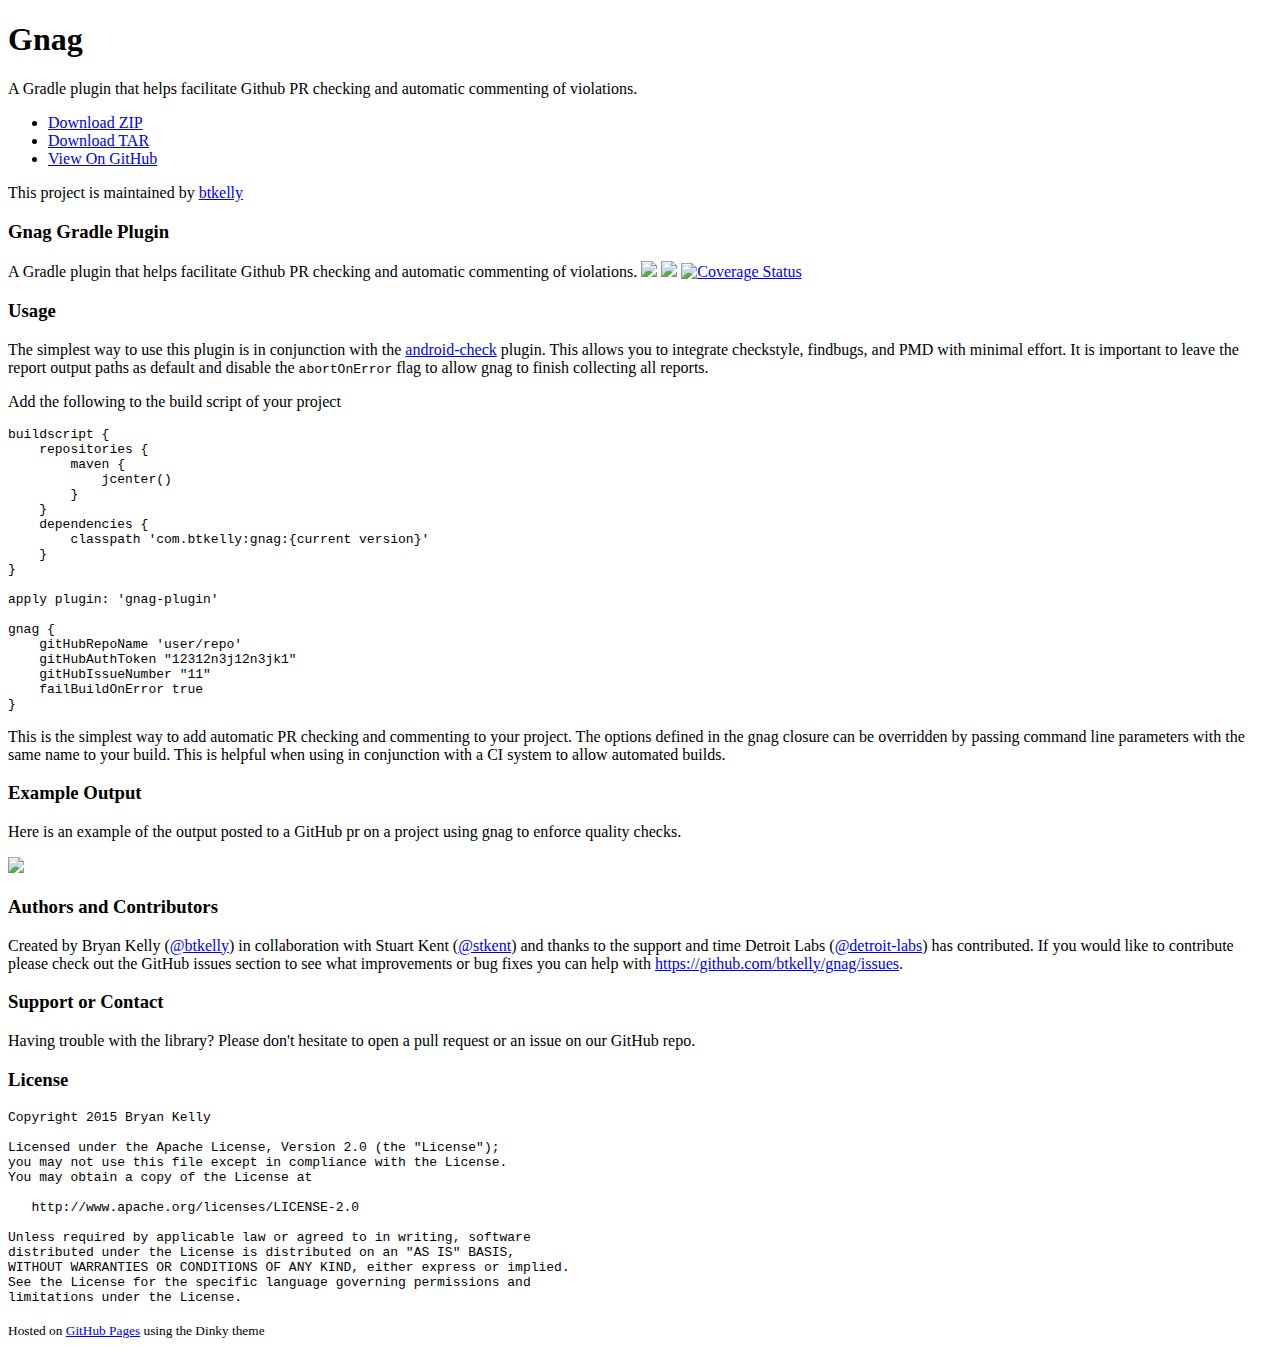
==== index.html @ 3e080f44 "Create gh-pages branch via GitHub" ====
<!doctype html>
<html>
  <head>
    <meta charset="utf-8">
    <meta http-equiv="X-UA-Compatible" content="chrome=1">
    <title>Gnag by btkelly</title>

    <link rel="stylesheet" href="stylesheets/styles.css">
    <link rel="stylesheet" href="stylesheets/github-light.css">
    <script src="javascripts/scale.fix.js"></script>
    <meta name="viewport" content="width=device-width, initial-scale=1, user-scalable=no">
    <!--[if lt IE 9]>
    <script src="//html5shiv.googlecode.com/svn/trunk/html5.js"></script>
    <![endif]-->
  </head>
  <body>
    <div class="wrapper">
      <header>
        <h1 class="header">Gnag</h1>
        <p class="header">A Gradle plugin that helps facilitate Github PR checking and automatic commenting of violations.</p>

        <ul>
          <li class="download"><a class="buttons" href="https://github.com/btkelly/gnag/zipball/master">Download ZIP</a></li>
          <li class="download"><a class="buttons" href="https://github.com/btkelly/gnag/tarball/master">Download TAR</a></li>
          <li><a class="buttons github" href="https://github.com/btkelly/gnag">View On GitHub</a></li>
        </ul>

        <p class="header">This project is maintained by <a class="header name" href="https://github.com/btkelly">btkelly</a></p>


      </header>
      <section>
        <h3>
<a id="gnag-gradle-plugin" class="anchor" href="#gnag-gradle-plugin" aria-hidden="true"><span aria-hidden="true" class="octicon octicon-link"></span></a>Gnag Gradle Plugin</h3>

<p>A Gradle plugin that helps facilitate Github PR checking and automatic commenting of violations.
<a href="https://travis-ci.org/btkelly/gnag"><img src="https://travis-ci.org/btkelly/gnag.svg"></a> <a href="https://bintray.com/btkelly/maven/gnag-gradle-plugin/_latestVersion"><img src="https://api.bintray.com/packages/btkelly/maven/gnag-gradle-plugin/images/download.svg"></a> <a href="https://coveralls.io/github/btkelly/gnag?branch=master"><img src="https://coveralls.io/repos/btkelly/gnag/badge.svg?branch=master&amp;service=github" alt="Coverage Status"></a></p>

<h3>
<a id="usage" class="anchor" href="#usage" aria-hidden="true"><span aria-hidden="true" class="octicon octicon-link"></span></a>Usage</h3>

<p>The simplest way to use this plugin is in conjunction with the <a href="https://github.com/noveogroup/android-check">android-check</a> plugin. This allows you to integrate checkstyle, findbugs, and PMD with minimal effort. It is important to leave the report output paths as default and disable the <code>abortOnError</code> flag to allow gnag to finish collecting all reports.</p>

<p>Add the following to the build script of your project</p>

<pre><code>buildscript {
    repositories {
        maven {
            jcenter()
        }
    }
    dependencies {
        classpath 'com.btkelly:gnag:{current version}'
    }
}

apply plugin: 'gnag-plugin'

gnag {
    gitHubRepoName 'user/repo'
    gitHubAuthToken "12312n3j12n3jk1"
    gitHubIssueNumber "11"
    failBuildOnError true
}
</code></pre>

<p>This is the simplest way to add automatic PR checking and commenting to your project. The options defined in the gnag closure can be overridden by passing command line parameters with the same name to your build. This is helpful when using in conjunction with a CI system to allow automated builds.</p>

<h3>
<a id="example-output" class="anchor" href="#example-output" aria-hidden="true"><span aria-hidden="true" class="octicon octicon-link"></span></a>Example Output</h3>

<p>Here is an example of the output posted to a GitHub pr on a project using gnag to enforce quality checks.</p>

<p><img src="https://cloud.githubusercontent.com/assets/826036/11042826/641378e2-86e7-11e5-90ff-555a7cafd78c.png"></p>

<h3>
<a id="authors-and-contributors" class="anchor" href="#authors-and-contributors" aria-hidden="true"><span aria-hidden="true" class="octicon octicon-link"></span></a>Authors and Contributors</h3>

<p>Created by Bryan Kelly (<a href="https://github.com/btkelly" class="user-mention">@btkelly</a>) in collaboration with Stuart Kent (<a href="https://github.com/stkent" class="user-mention">@stkent</a>) and thanks to the support and time Detroit Labs (<a href="https://github.com/detroit-labs" class="user-mention">@detroit-labs</a>) has contributed. If you would like to contribute please check out the GitHub issues section to see what improvements or bug fixes you can help with <a href="https://github.com/btkelly/gnag/issues">https://github.com/btkelly/gnag/issues</a>.</p>

<h3>
<a id="support-or-contact" class="anchor" href="#support-or-contact" aria-hidden="true"><span aria-hidden="true" class="octicon octicon-link"></span></a>Support or Contact</h3>

<p>Having trouble with the library? Please don't hesitate to open a pull request or an issue on our GitHub repo.</p>

<h3>
<a id="license" class="anchor" href="#license" aria-hidden="true"><span aria-hidden="true" class="octicon octicon-link"></span></a>License</h3>

<pre><code>Copyright 2015 Bryan Kelly

Licensed under the Apache License, Version 2.0 (the "License");
you may not use this file except in compliance with the License.
You may obtain a copy of the License at

   http://www.apache.org/licenses/LICENSE-2.0

Unless required by applicable law or agreed to in writing, software
distributed under the License is distributed on an "AS IS" BASIS,
WITHOUT WARRANTIES OR CONDITIONS OF ANY KIND, either express or implied.
See the License for the specific language governing permissions and
limitations under the License.
</code></pre>
      </section>
      <footer>
        <p><small>Hosted on <a href="https://pages.github.com">GitHub Pages</a> using the Dinky theme</small></p>
      </footer>
    </div>
    <!--[if !IE]><script>fixScale(document);</script><![endif]-->
		          <script type="text/javascript">
            var gaJsHost = (("https:" == document.location.protocol) ? "https://ssl." : "http://www.");
            document.write(unescape("%3Cscript src='" + gaJsHost + "google-analytics.com/ga.js' type='text/javascript'%3E%3C/script%3E"));
          </script>
          <script type="text/javascript">
            try {
              var pageTracker = _gat._getTracker("UA-73153943-1");
            pageTracker._trackPageview();
            } catch(err) {}
          </script>

  </body>
</html>
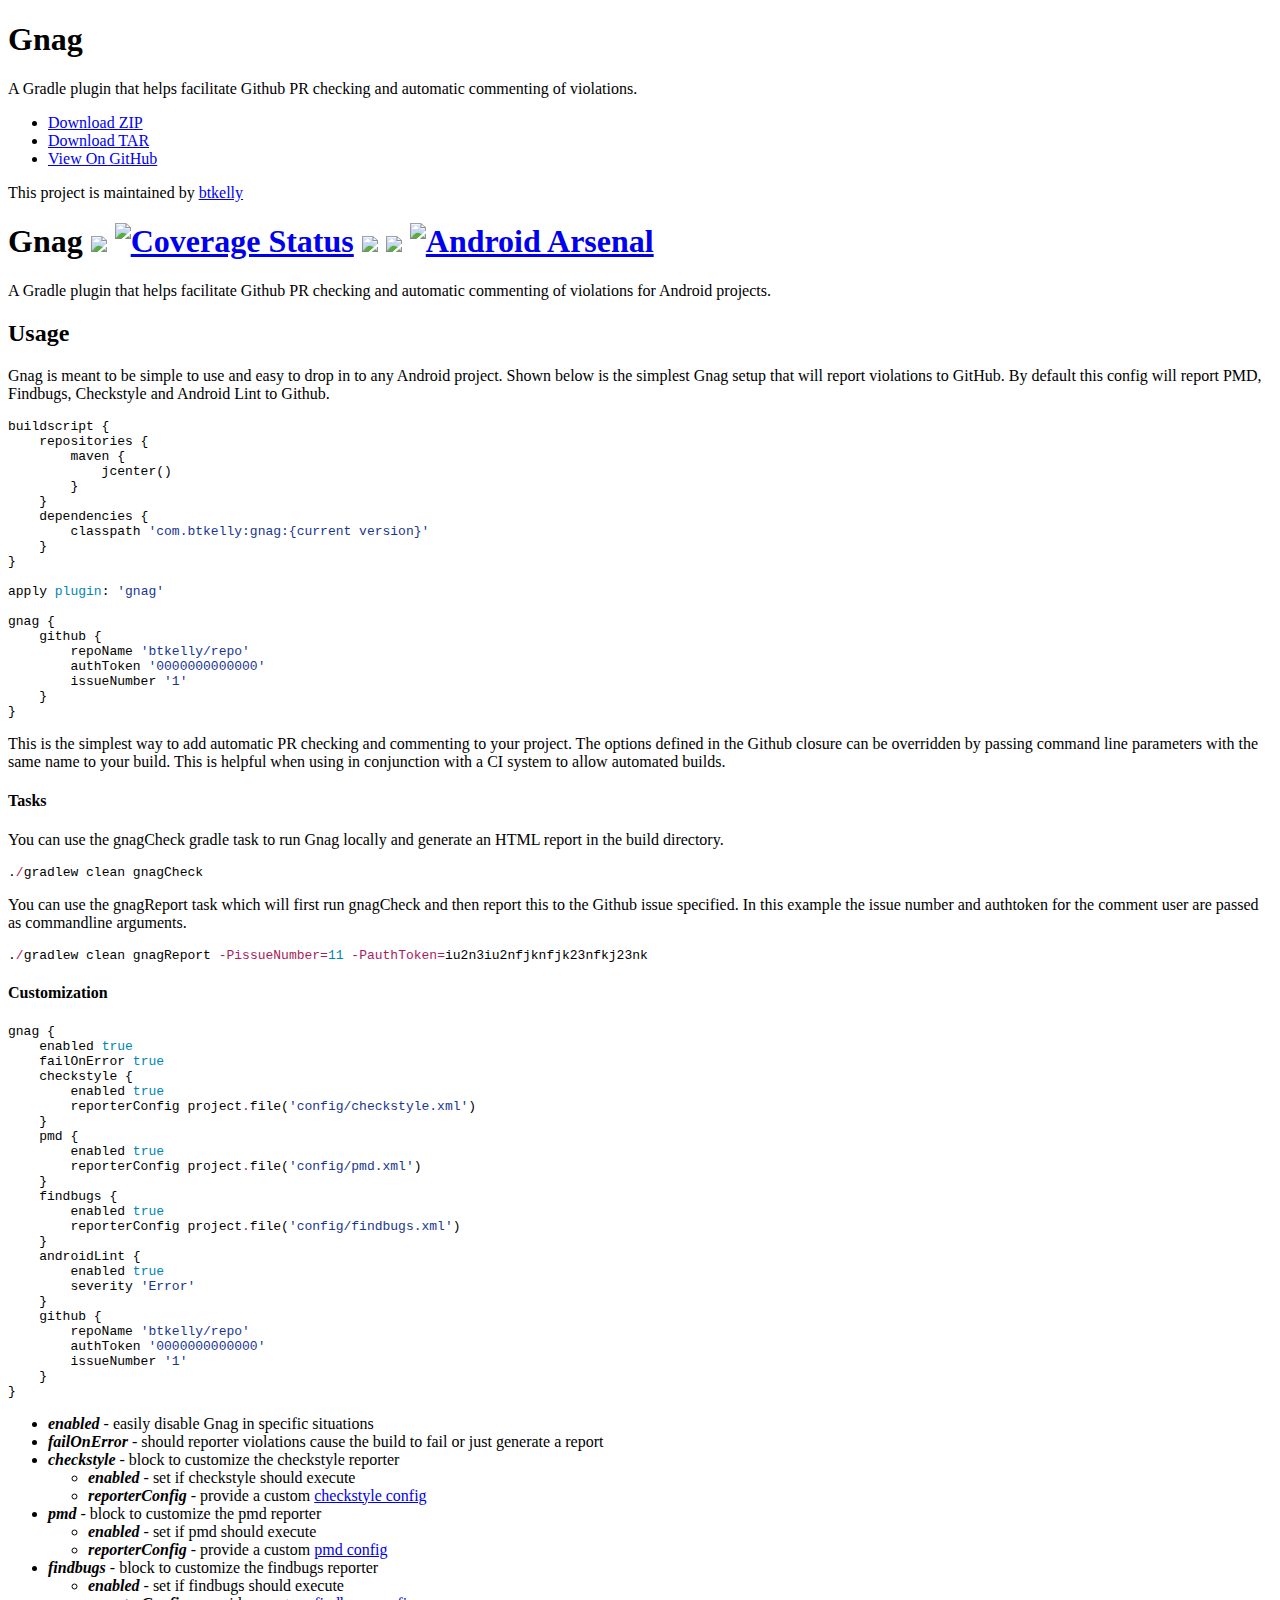
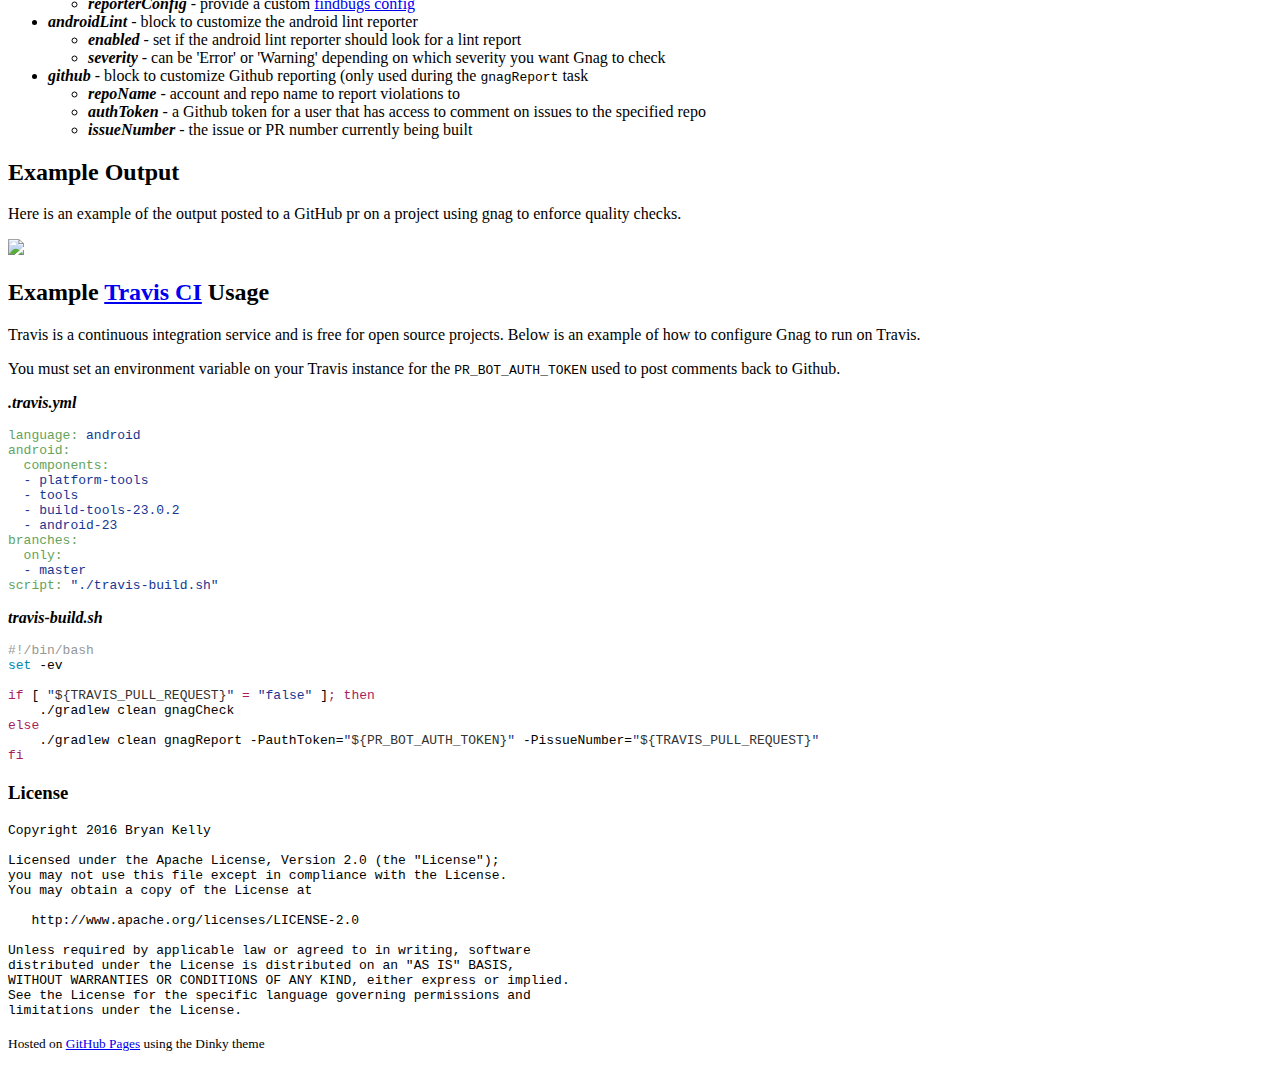
==== commit b668add8: "Create gh-pages branch via GitHub" ====
--- a/index.html
+++ b/index.html
@@ -30,63 +30,189 @@
 
       </header>
       <section>
-        <h3>
-<a id="gnag-gradle-plugin" class="anchor" href="#gnag-gradle-plugin" aria-hidden="true"><span aria-hidden="true" class="octicon octicon-link"></span></a>Gnag Gradle Plugin</h3>
-
-<p>A Gradle plugin that helps facilitate Github PR checking and automatic commenting of violations.
-<a href="https://travis-ci.org/btkelly/gnag"><img src="https://travis-ci.org/btkelly/gnag.svg"></a> <a href="https://bintray.com/btkelly/maven/gnag-gradle-plugin/_latestVersion"><img src="https://api.bintray.com/packages/btkelly/maven/gnag-gradle-plugin/images/download.svg"></a> <a href="https://coveralls.io/github/btkelly/gnag?branch=master"><img src="https://coveralls.io/repos/btkelly/gnag/badge.svg?branch=master&amp;service=github" alt="Coverage Status"></a></p>
-
-<h3>
-<a id="usage" class="anchor" href="#usage" aria-hidden="true"><span aria-hidden="true" class="octicon octicon-link"></span></a>Usage</h3>
-
-<p>The simplest way to use this plugin is in conjunction with the <a href="https://github.com/noveogroup/android-check">android-check</a> plugin. This allows you to integrate checkstyle, findbugs, and PMD with minimal effort. It is important to leave the report output paths as default and disable the <code>abortOnError</code> flag to allow gnag to finish collecting all reports.</p>
-
-<p>Add the following to the build script of your project</p>
-
-<pre><code>buildscript {
+        <h1>
+<a id="gnag-----" class="anchor" href="#gnag-----" aria-hidden="true"><span aria-hidden="true" class="octicon octicon-link"></span></a>Gnag <a href="https://travis-ci.org/btkelly/gnag"><img src="https://travis-ci.org/btkelly/gnag.svg"></a> <a href="https://coveralls.io/github/btkelly/gnag?branch=master"><img src="https://coveralls.io/repos/btkelly/gnag/badge.svg?branch=master&amp;service=github" alt="Coverage Status"></a> <a href="http://www.detroitlabs.com/"><img src="https://img.shields.io/badge/Sponsor-Detroit%20Labs-000000.svg"></a> <a href="https://bintray.com/btkelly/maven/gnag-gradle-plugin/_latestVersion"><img src="https://api.bintray.com/packages/btkelly/maven/gnag-gradle-plugin/images/download.svg"></a> <a href="https://android-arsenal.com/details/1/3128"><img src="https://img.shields.io/badge/Android%20Arsenal-gnag-green.svg?style=true" alt="Android Arsenal"></a>
+</h1>
+
+<p>A Gradle plugin that helps facilitate Github PR checking and automatic commenting of violations for Android projects.</p>
+
+<h2>
+<a id="usage" class="anchor" href="#usage" aria-hidden="true"><span aria-hidden="true" class="octicon octicon-link"></span></a>Usage</h2>
+
+<p>Gnag is meant to be simple to use and easy to drop in to any Android project. Shown below is the simplest 
+Gnag setup that will report violations to GitHub. By default this config will report PMD, Findbugs, Checkstyle and 
+Android Lint to Github.</p>
+
+<div class="highlight highlight-source-groovy"><pre>buildscript {
     repositories {
         maven {
             jcenter()
         }
     }
     dependencies {
-        classpath 'com.btkelly:gnag:{current version}'
+        classpath <span class="pl-s"><span class="pl-pds">'</span>com.btkelly:gnag:{current version}<span class="pl-pds">'</span></span>
     }
 }
 
-apply plugin: 'gnag-plugin'
+apply <span class="pl-c1">plugin</span>: <span class="pl-s"><span class="pl-pds">'</span>gnag<span class="pl-pds">'</span></span>
 
 gnag {
-    gitHubRepoName 'user/repo'
-    gitHubAuthToken "12312n3j12n3jk1"
-    gitHubIssueNumber "11"
-    failBuildOnError true
-}
-</code></pre>
-
-<p>This is the simplest way to add automatic PR checking and commenting to your project. The options defined in the gnag closure can be overridden by passing command line parameters with the same name to your build. This is helpful when using in conjunction with a CI system to allow automated builds.</p>
-
-<h3>
-<a id="example-output" class="anchor" href="#example-output" aria-hidden="true"><span aria-hidden="true" class="octicon octicon-link"></span></a>Example Output</h3>
+    github {
+        repoName <span class="pl-s"><span class="pl-pds">'</span>btkelly/repo<span class="pl-pds">'</span></span>
+        authToken <span class="pl-s"><span class="pl-pds">'</span>0000000000000<span class="pl-pds">'</span></span>
+        issueNumber <span class="pl-s"><span class="pl-pds">'</span>1<span class="pl-pds">'</span></span>
+    }
+}</pre></div>
+
+<p>This is the simplest way to add automatic PR checking and commenting to your project. The options defined in the Github closure can be overridden by passing command line parameters with the same name to your build. This is helpful when using in conjunction with a CI system to allow automated builds.</p>
+
+<h4>
+<a id="tasks" class="anchor" href="#tasks" aria-hidden="true"><span aria-hidden="true" class="octicon octicon-link"></span></a>Tasks</h4>
+
+<p>You can use the gnagCheck gradle task to run Gnag locally and generate an HTML report in the build directory. </p>
+
+<div class="highlight highlight-source-groovy"><pre>.<span class="pl-k">/</span>gradlew clean gnagCheck</pre></div>
+
+<p>You can use the gnagReport task which will first run gnagCheck and then report this to the Github issue specified. 
+In this example the issue number and authtoken for the comment user are passed as commandline arguments.</p>
+
+<div class="highlight highlight-source-groovy"><pre>.<span class="pl-k">/</span>gradlew clean gnagReport <span class="pl-k">-</span><span class="pl-k">PissueNumber</span><span class="pl-k">=</span><span class="pl-c1">11</span> <span class="pl-k">-</span><span class="pl-k">PauthToken</span><span class="pl-k">=</span>iu2n3iu2nfjknfjk23nfkj23nk</pre></div>
+
+<h4>
+<a id="customization" class="anchor" href="#customization" aria-hidden="true"><span aria-hidden="true" class="octicon octicon-link"></span></a>Customization</h4>
+
+<div class="highlight highlight-source-groovy"><pre>gnag {
+    enabled <span class="pl-c1">true</span>
+    failOnError <span class="pl-c1">true</span>
+    checkstyle {
+        enabled <span class="pl-c1">true</span>
+        reporterConfig project<span class="pl-k">.</span>file(<span class="pl-s"><span class="pl-pds">'</span>config/checkstyle.xml<span class="pl-pds">'</span></span>)
+    }
+    pmd {
+        enabled <span class="pl-c1">true</span>
+        reporterConfig project<span class="pl-k">.</span>file(<span class="pl-s"><span class="pl-pds">'</span>config/pmd.xml<span class="pl-pds">'</span></span>)
+    }
+    findbugs {
+        enabled <span class="pl-c1">true</span>
+        reporterConfig project<span class="pl-k">.</span>file(<span class="pl-s"><span class="pl-pds">'</span>config/findbugs.xml<span class="pl-pds">'</span></span>)
+    }
+    androidLint {
+        enabled <span class="pl-c1">true</span>
+        severity <span class="pl-s"><span class="pl-pds">'</span>Error<span class="pl-pds">'</span></span>
+    }
+    github {
+        repoName <span class="pl-s"><span class="pl-pds">'</span>btkelly/repo<span class="pl-pds">'</span></span>
+        authToken <span class="pl-s"><span class="pl-pds">'</span>0000000000000<span class="pl-pds">'</span></span>
+        issueNumber <span class="pl-s"><span class="pl-pds">'</span>1<span class="pl-pds">'</span></span>
+    }
+}</pre></div>
+
+<ul>
+<li>
+<strong><em>enabled</em></strong> - easily disable Gnag in specific situations</li>
+<li>
+<strong><em>failOnError</em></strong> - should reporter violations cause the build to fail or just generate a report</li>
+<li>
+<strong><em>checkstyle</em></strong> - block to customize the checkstyle reporter
+
+<ul>
+<li>
+<strong><em>enabled</em></strong> - set if checkstyle should execute</li>
+<li>
+<strong><em>reporterConfig</em></strong> - provide a custom <a href="http://checkstyle.sourceforge.net/config.html">checkstyle config</a>
+</li>
+</ul>
+</li>
+<li>
+<strong><em>pmd</em></strong> - block to customize the pmd reporter
+
+<ul>
+<li>
+<strong><em>enabled</em></strong> - set if pmd should execute</li>
+<li>
+<strong><em>reporterConfig</em></strong> - provide a custom <a href="http://pmd.sourceforge.net/pmd-5.1.1/howtomakearuleset.html">pmd config</a>
+</li>
+</ul>
+</li>
+<li>
+<strong><em>findbugs</em></strong> - block to customize the findbugs reporter
+
+<ul>
+<li>
+<strong><em>enabled</em></strong> - set if findbugs should execute</li>
+<li>
+<strong><em>reporterConfig</em></strong> - provide a custom <a href="http://findbugs.sourceforge.net/manual/filter.html">findbugs config</a>
+</li>
+</ul>
+</li>
+<li>
+<strong><em>androidLint</em></strong> - block to customize the android lint reporter
+
+<ul>
+<li>
+<strong><em>enabled</em></strong> - set if the android lint reporter should look for a lint report</li>
+<li>
+<strong><em>severity</em></strong> - can be 'Error' or 'Warning' depending on which severity you want Gnag to check</li>
+</ul>
+</li>
+<li>
+<strong><em>github</em></strong> - block to customize Github reporting (only used during the <code>gnagReport</code> task
+
+<ul>
+<li>
+<strong><em>repoName</em></strong> - account and repo name to report violations to</li>
+<li>
+<strong><em>authToken</em></strong> - a Github token for a user that has access to comment on issues to the specified repo</li>
+<li>
+<strong><em>issueNumber</em></strong> - the issue or PR number currently being built</li>
+</ul>
+</li>
+</ul>
+
+<h2>
+<a id="example-output" class="anchor" href="#example-output" aria-hidden="true"><span aria-hidden="true" class="octicon octicon-link"></span></a>Example Output</h2>
 
 <p>Here is an example of the output posted to a GitHub pr on a project using gnag to enforce quality checks.</p>
 
 <p><img src="https://cloud.githubusercontent.com/assets/826036/11042826/641378e2-86e7-11e5-90ff-555a7cafd78c.png"></p>
 
-<h3>
-<a id="authors-and-contributors" class="anchor" href="#authors-and-contributors" aria-hidden="true"><span aria-hidden="true" class="octicon octicon-link"></span></a>Authors and Contributors</h3>
-
-<p>Created by Bryan Kelly (<a href="https://github.com/btkelly" class="user-mention">@btkelly</a>) in collaboration with Stuart Kent (<a href="https://github.com/stkent" class="user-mention">@stkent</a>) and thanks to the support and time Detroit Labs (<a href="https://github.com/detroit-labs" class="user-mention">@detroit-labs</a>) has contributed. If you would like to contribute please check out the GitHub issues section to see what improvements or bug fixes you can help with <a href="https://github.com/btkelly/gnag/issues">https://github.com/btkelly/gnag/issues</a>.</p>
-
-<h3>
-<a id="support-or-contact" class="anchor" href="#support-or-contact" aria-hidden="true"><span aria-hidden="true" class="octicon octicon-link"></span></a>Support or Contact</h3>
-
-<p>Having trouble with the library? Please don't hesitate to open a pull request or an issue on our GitHub repo.</p>
+<h2>
+<a id="example-travis-ci-usage" class="anchor" href="#example-travis-ci-usage" aria-hidden="true"><span aria-hidden="true" class="octicon octicon-link"></span></a>Example <a href="http://travis-ci.org">Travis CI</a> Usage</h2>
+
+<p>Travis is a continuous integration service and is free for open source projects. Below is an example of
+ how to configure Gnag to run on Travis.</p>
+
+<p>You must set an environment variable on your Travis instance for the <code>PR_BOT_AUTH_TOKEN</code> used to post comments back to Github.</p>
+
+<p><strong><em>.travis.yml</em></strong></p>
+
+<div class="highlight highlight-source-yaml"><pre><span class="pl-s"><span class="pl-ent">language:</span> <span class="pl-s">android</span></span>
+<span class="pl-s"><span class="pl-ent">android:</span></span>
+  <span class="pl-s"><span class="pl-ent">components:</span></span>
+  <span class="pl-s">- <span class="pl-s">platform-tools</span></span>
+  <span class="pl-s">- <span class="pl-s">tools</span></span>
+  <span class="pl-s">- <span class="pl-s">build-tools-23.0.2</span></span>
+  <span class="pl-s">- <span class="pl-s">android-23</span></span>
+<span class="pl-s"><span class="pl-ent">branches:</span></span>
+  <span class="pl-s"><span class="pl-ent">only:</span></span>
+  <span class="pl-s">- <span class="pl-s">master</span></span>
+<span class="pl-s"><span class="pl-ent">script:</span> <span class="pl-s"><span class="pl-pds">"</span>./travis-build.sh<span class="pl-pds">"</span></span></span></pre></div>
+
+<p><strong><em>travis-build.sh</em></strong></p>
+
+<div class="highlight highlight-source-shell"><pre><span class="pl-c">#!/bin/bash</span>
+<span class="pl-c1">set</span> -ev
+
+<span class="pl-k">if</span> [ <span class="pl-s"><span class="pl-pds">"</span><span class="pl-smi">${TRAVIS_PULL_REQUEST}</span><span class="pl-pds">"</span></span> <span class="pl-k">=</span> <span class="pl-s"><span class="pl-pds">"</span>false<span class="pl-pds">"</span></span> ]<span class="pl-k">;</span> <span class="pl-k">then</span>
+    ./gradlew clean gnagCheck
+<span class="pl-k">else</span>
+    ./gradlew clean gnagReport -PauthToken=<span class="pl-s"><span class="pl-pds">"</span><span class="pl-smi">${PR_BOT_AUTH_TOKEN}</span><span class="pl-pds">"</span></span> -PissueNumber=<span class="pl-s"><span class="pl-pds">"</span><span class="pl-smi">${TRAVIS_PULL_REQUEST}</span><span class="pl-pds">"</span></span>
+<span class="pl-k">fi</span></pre></div>
 
 <h3>
 <a id="license" class="anchor" href="#license" aria-hidden="true"><span aria-hidden="true" class="octicon octicon-link"></span></a>License</h3>
 
-<pre><code>Copyright 2015 Bryan Kelly
+<pre><code>Copyright 2016 Bryan Kelly
 
 Licensed under the Apache License, Version 2.0 (the "License");
 you may not use this file except in compliance with the License.
--- a/stylesheets/github-light.css
+++ b/stylesheets/github-light.css
@@ -0,0 +1,124 @@
+/*
+The MIT License (MIT)
+
+Copyright (c) 2015 GitHub, Inc.
+
+Permission is hereby granted, free of charge, to any person obtaining a copy
+of this software and associated documentation files (the "Software"), to deal
+in the Software without restriction, including without limitation the rights
+to use, copy, modify, merge, publish, distribute, sublicense, and/or sell
+copies of the Software, and to permit persons to whom the Software is
+furnished to do so, subject to the following conditions:
+
+The above copyright notice and this permission notice shall be included in all
+copies or substantial portions of the Software.
+
+THE SOFTWARE IS PROVIDED "AS IS", WITHOUT WARRANTY OF ANY KIND, EXPRESS OR
+IMPLIED, INCLUDING BUT NOT LIMITED TO THE WARRANTIES OF MERCHANTABILITY,
+FITNESS FOR A PARTICULAR PURPOSE AND NONINFRINGEMENT. IN NO EVENT SHALL THE
+AUTHORS OR COPYRIGHT HOLDERS BE LIABLE FOR ANY CLAIM, DAMAGES OR OTHER
+LIABILITY, WHETHER IN AN ACTION OF CONTRACT, TORT OR OTHERWISE, ARISING FROM,
+OUT OF OR IN CONNECTION WITH THE SOFTWARE OR THE USE OR OTHER DEALINGS IN THE
+SOFTWARE.
+
+*/
+
+.pl-c /* comment */ {
+  color: #969896;
+}
+
+.pl-c1      /* constant, markup.raw, meta.diff.header, meta.module-reference, meta.property-name, support, support.constant, support.variable, variable.other.constant */,
+.pl-s .pl-v /* string variable */ {
+  color: #0086b3;
+}
+
+.pl-e  /* entity */,
+.pl-en /* entity.name */ {
+  color: #795da3;
+}
+
+.pl-s .pl-s1 /* string source */,
+.pl-smi      /* storage.modifier.import, storage.modifier.package, storage.type.java, variable.other, variable.parameter.function */ {
+  color: #333;
+}
+
+.pl-ent /* entity.name.tag */ {
+  color: #63a35c;
+}
+
+.pl-k /* keyword, storage, storage.type */ {
+  color: #a71d5d;
+}
+
+.pl-pds              /* punctuation.definition.string, string.regexp.character-class */,
+.pl-s                /* string */,
+.pl-s .pl-pse .pl-s1 /* string punctuation.section.embedded source */,
+.pl-sr               /* string.regexp */,
+.pl-sr .pl-cce       /* string.regexp constant.character.escape */,
+.pl-sr .pl-sra       /* string.regexp string.regexp.arbitrary-repitition */,
+.pl-sr .pl-sre       /* string.regexp source.ruby.embedded */ {
+  color: #183691;
+}
+
+.pl-v /* variable */ {
+  color: #ed6a43;
+}
+
+.pl-id /* invalid.deprecated */ {
+  color: #b52a1d;
+}
+
+.pl-ii /* invalid.illegal */ {
+  background-color: #b52a1d;
+  color: #f8f8f8;
+}
+
+.pl-sr .pl-cce /* string.regexp constant.character.escape */ {
+  color: #63a35c;
+  font-weight: bold;
+}
+
+.pl-ml /* markup.list */ {
+  color: #693a17;
+}
+
+.pl-mh        /* markup.heading */,
+.pl-mh .pl-en /* markup.heading entity.name */,
+.pl-ms        /* meta.separator */ {
+  color: #1d3e81;
+  font-weight: bold;
+}
+
+.pl-mq /* markup.quote */ {
+  color: #008080;
+}
+
+.pl-mi /* markup.italic */ {
+  color: #333;
+  font-style: italic;
+}
+
+.pl-mb /* markup.bold */ {
+  color: #333;
+  font-weight: bold;
+}
+
+.pl-md /* markup.deleted, meta.diff.header.from-file */ {
+  background-color: #ffecec;
+  color: #bd2c00;
+}
+
+.pl-mi1 /* markup.inserted, meta.diff.header.to-file */ {
+  background-color: #eaffea;
+  color: #55a532;
+}
+
+.pl-mdr /* meta.diff.range */ {
+  color: #795da3;
+  font-weight: bold;
+}
+
+.pl-mo /* meta.output */ {
+  color: #1d3e81;
+}
+
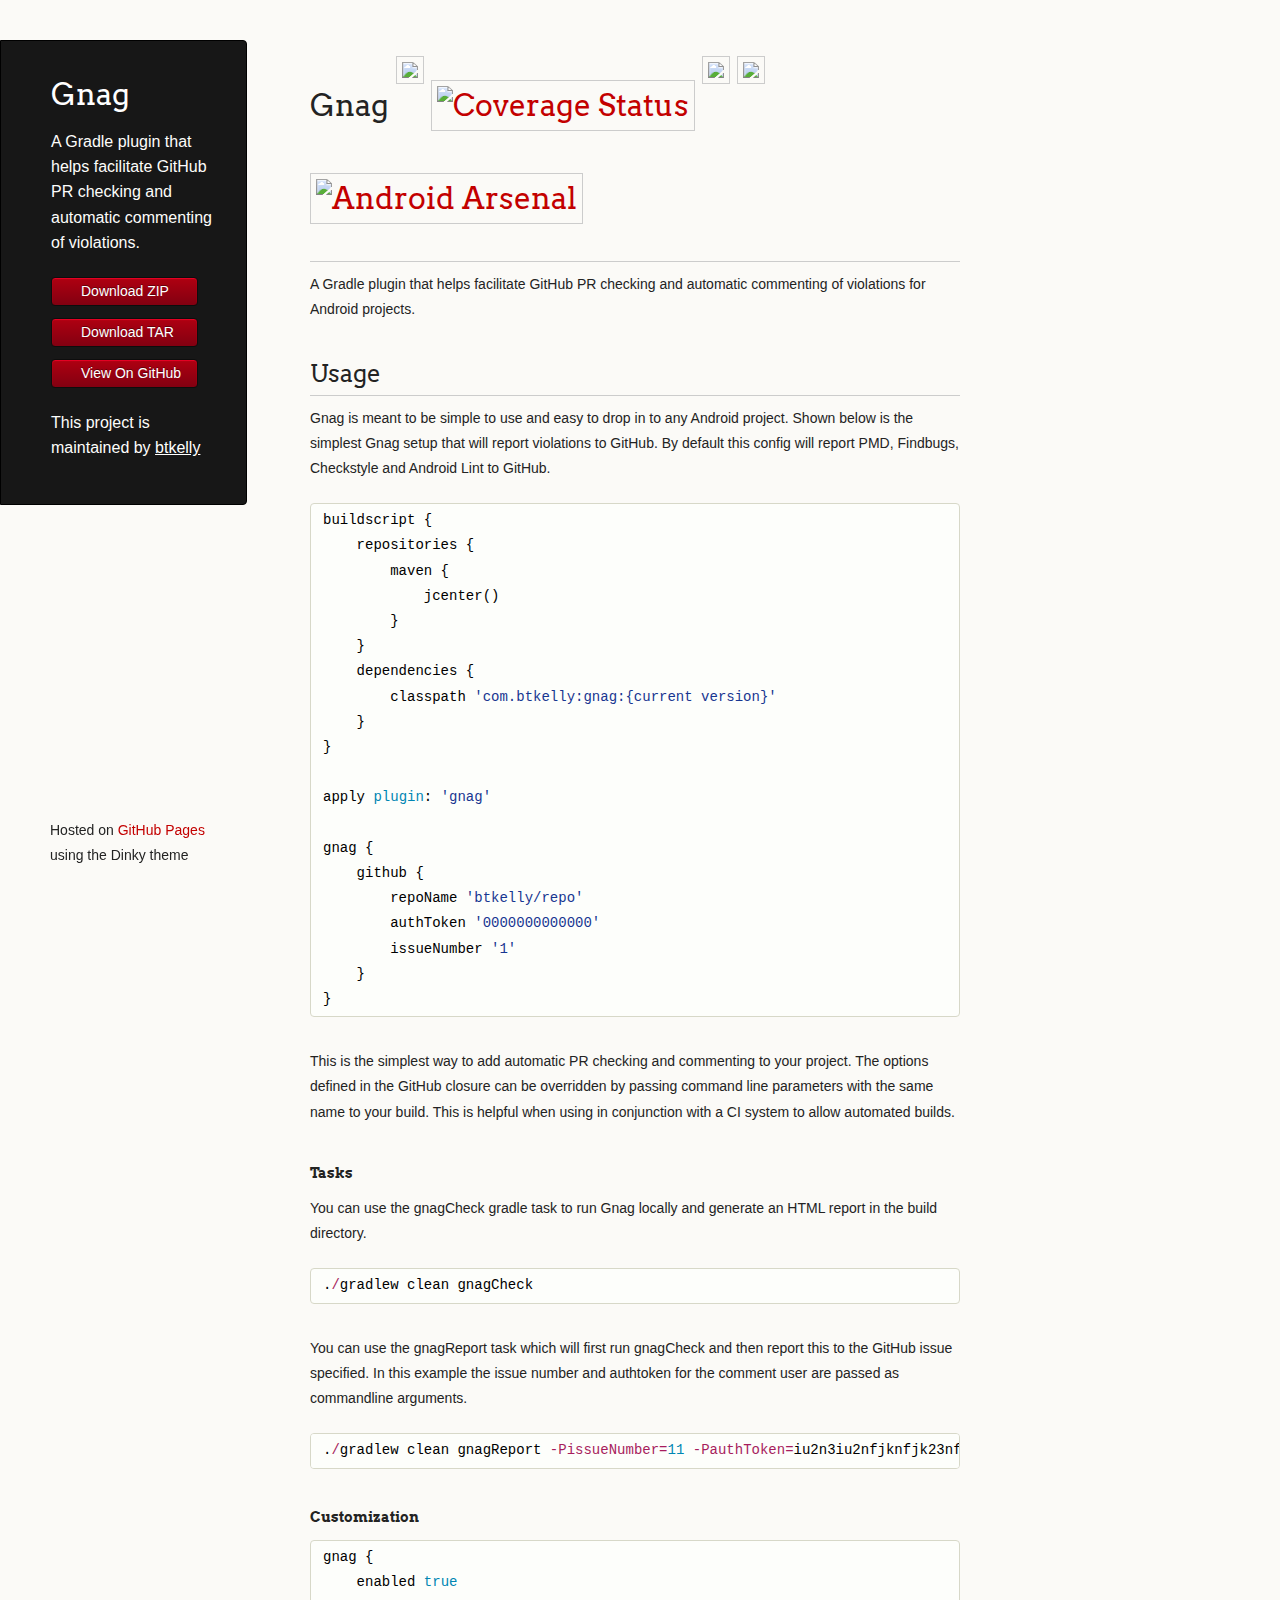
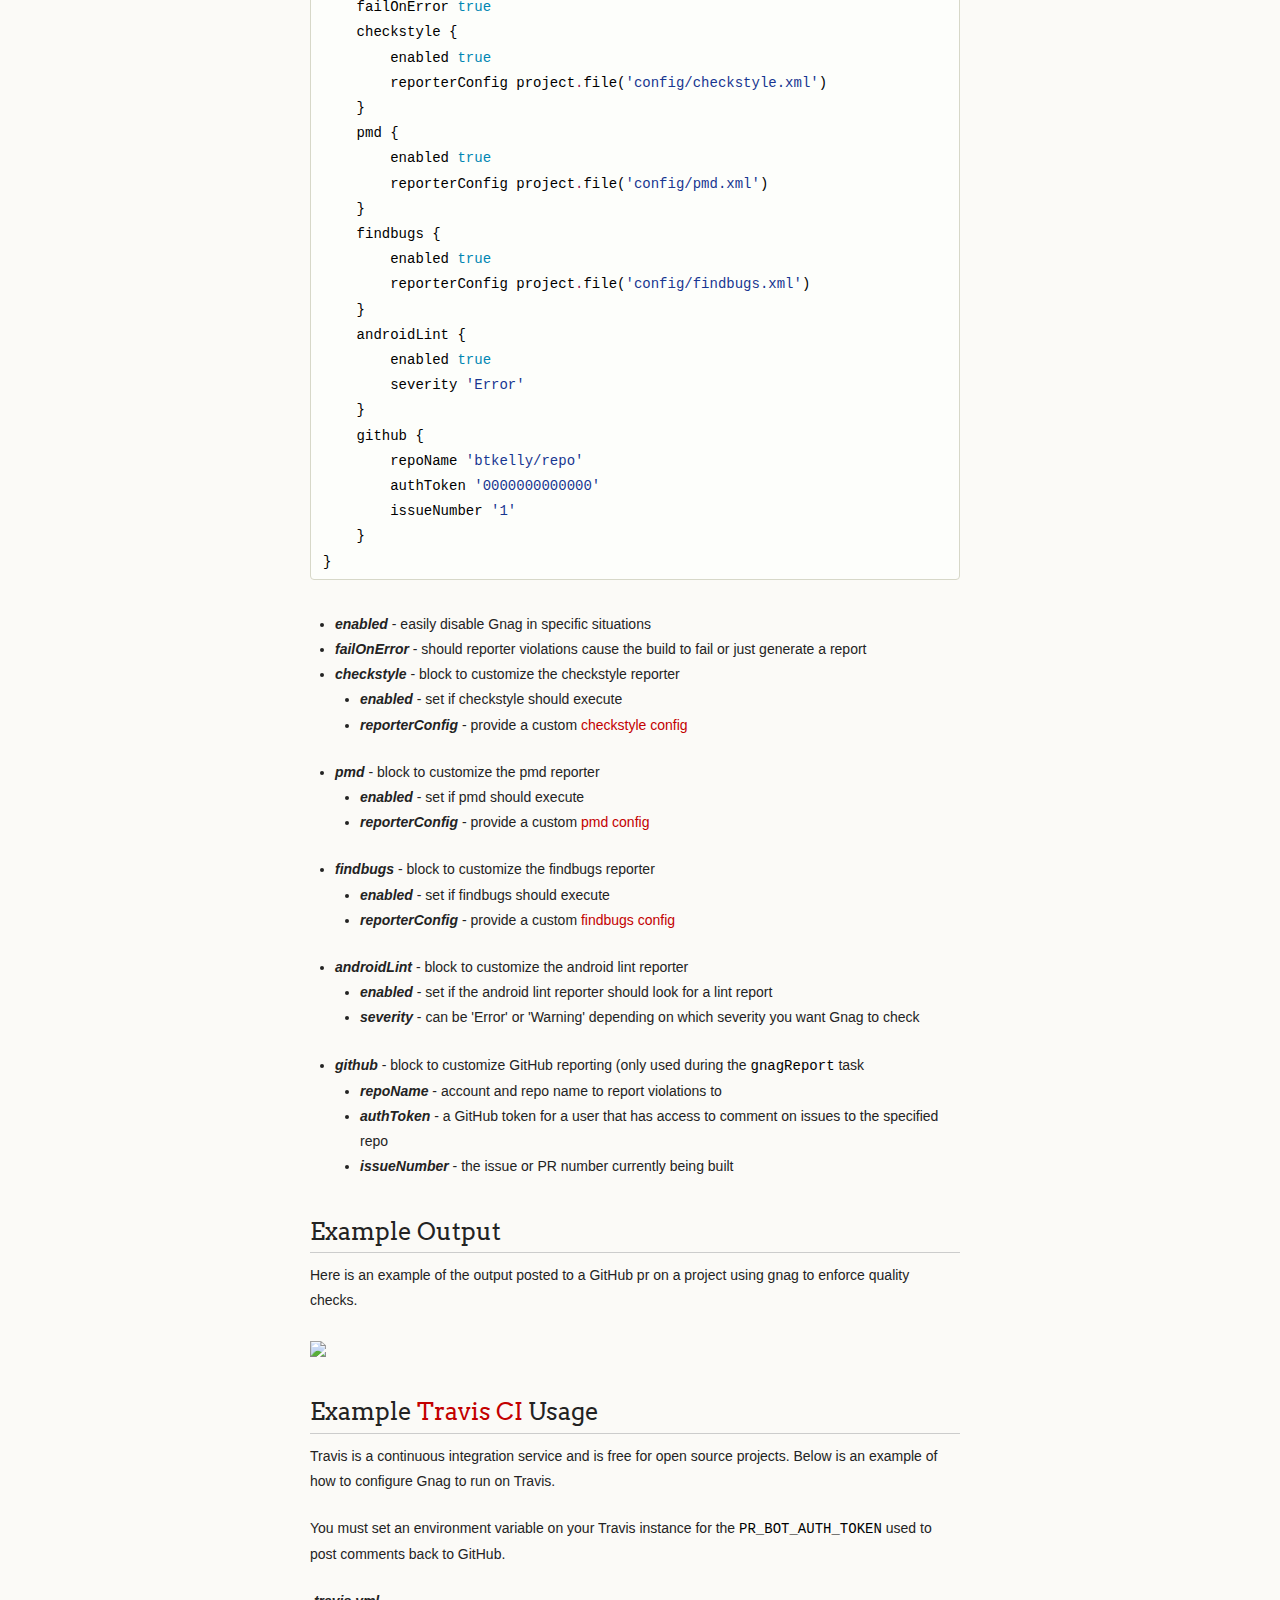
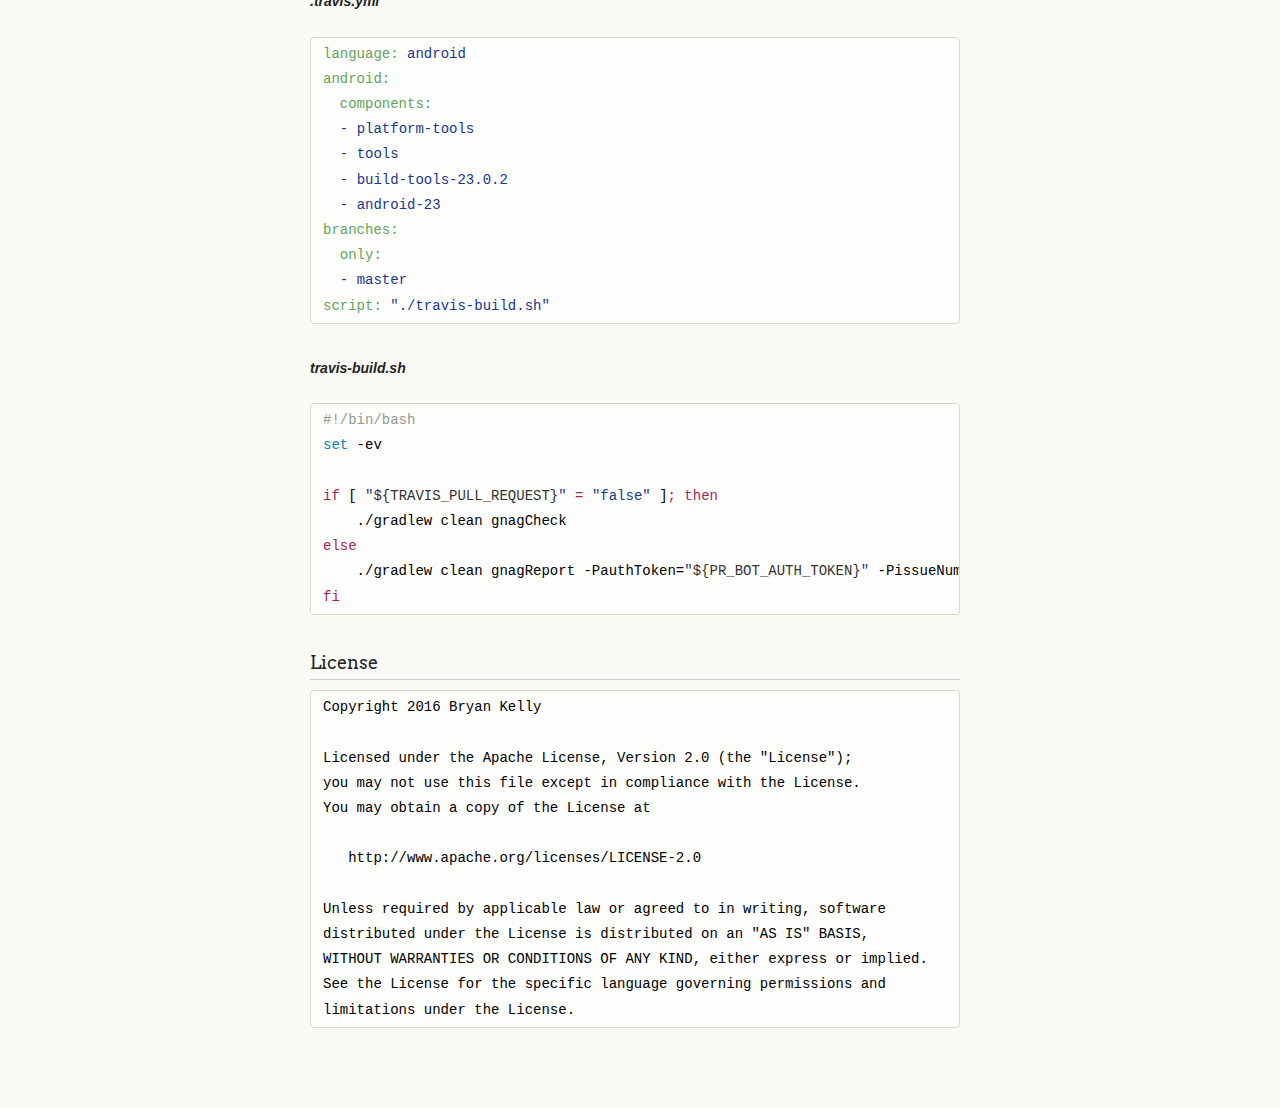
==== commit 506abdee: "Fix GitHub spelling" ====
--- a/index.html
+++ b/index.html
@@ -17,7 +17,7 @@
     <div class="wrapper">
       <header>
         <h1 class="header">Gnag</h1>
-        <p class="header">A Gradle plugin that helps facilitate Github PR checking and automatic commenting of violations.</p>
+        <p class="header">A Gradle plugin that helps facilitate GitHub PR checking and automatic commenting of violations.</p>
 
         <ul>
           <li class="download"><a class="buttons" href="https://github.com/btkelly/gnag/zipball/master">Download ZIP</a></li>
@@ -34,14 +34,14 @@
 <a id="gnag-----" class="anchor" href="#gnag-----" aria-hidden="true"><span aria-hidden="true" class="octicon octicon-link"></span></a>Gnag <a href="https://travis-ci.org/btkelly/gnag"><img src="https://travis-ci.org/btkelly/gnag.svg"></a> <a href="https://coveralls.io/github/btkelly/gnag?branch=master"><img src="https://coveralls.io/repos/btkelly/gnag/badge.svg?branch=master&amp;service=github" alt="Coverage Status"></a> <a href="http://www.detroitlabs.com/"><img src="https://img.shields.io/badge/Sponsor-Detroit%20Labs-000000.svg"></a> <a href="https://bintray.com/btkelly/maven/gnag-gradle-plugin/_latestVersion"><img src="https://api.bintray.com/packages/btkelly/maven/gnag-gradle-plugin/images/download.svg"></a> <a href="https://android-arsenal.com/details/1/3128"><img src="https://img.shields.io/badge/Android%20Arsenal-gnag-green.svg?style=true" alt="Android Arsenal"></a>
 </h1>
 
-<p>A Gradle plugin that helps facilitate Github PR checking and automatic commenting of violations for Android projects.</p>
+<p>A Gradle plugin that helps facilitate GitHub PR checking and automatic commenting of violations for Android projects.</p>
 
 <h2>
 <a id="usage" class="anchor" href="#usage" aria-hidden="true"><span aria-hidden="true" class="octicon octicon-link"></span></a>Usage</h2>
 
-<p>Gnag is meant to be simple to use and easy to drop in to any Android project. Shown below is the simplest 
-Gnag setup that will report violations to GitHub. By default this config will report PMD, Findbugs, Checkstyle and 
-Android Lint to Github.</p>
+<p>Gnag is meant to be simple to use and easy to drop in to any Android project. Shown below is the simplest
+Gnag setup that will report violations to GitHub. By default this config will report PMD, Findbugs, Checkstyle and
+Android Lint to GitHub.</p>
 
 <div class="highlight highlight-source-groovy"><pre>buildscript {
     repositories {
@@ -64,7 +64,7 @@
     }
 }</pre></div>
 
-<p>This is the simplest way to add automatic PR checking and commenting to your project. The options defined in the Github closure can be overridden by passing command line parameters with the same name to your build. This is helpful when using in conjunction with a CI system to allow automated builds.</p>
+<p>This is the simplest way to add automatic PR checking and commenting to your project. The options defined in the GitHub closure can be overridden by passing command line parameters with the same name to your build. This is helpful when using in conjunction with a CI system to allow automated builds.</p>
 
 <h4>
 <a id="tasks" class="anchor" href="#tasks" aria-hidden="true"><span aria-hidden="true" class="octicon octicon-link"></span></a>Tasks</h4>
@@ -73,7 +73,7 @@
 
 <div class="highlight highlight-source-groovy"><pre>.<span class="pl-k">/</span>gradlew clean gnagCheck</pre></div>
 
-<p>You can use the gnagReport task which will first run gnagCheck and then report this to the Github issue specified. 
+<p>You can use the gnagReport task which will first run gnagCheck and then report this to the GitHub issue specified.
 In this example the issue number and authtoken for the comment user are passed as commandline arguments.</p>
 
 <div class="highlight highlight-source-groovy"><pre>.<span class="pl-k">/</span>gradlew clean gnagReport <span class="pl-k">-</span><span class="pl-k">PissueNumber</span><span class="pl-k">=</span><span class="pl-c1">11</span> <span class="pl-k">-</span><span class="pl-k">PauthToken</span><span class="pl-k">=</span>iu2n3iu2nfjknfjk23nfkj23nk</pre></div>
@@ -156,13 +156,13 @@
 </ul>
 </li>
 <li>
-<strong><em>github</em></strong> - block to customize Github reporting (only used during the <code>gnagReport</code> task
+<strong><em>github</em></strong> - block to customize GitHub reporting (only used during the <code>gnagReport</code> task
 
 <ul>
 <li>
 <strong><em>repoName</em></strong> - account and repo name to report violations to</li>
 <li>
-<strong><em>authToken</em></strong> - a Github token for a user that has access to comment on issues to the specified repo</li>
+<strong><em>authToken</em></strong> - a GitHub token for a user that has access to comment on issues to the specified repo</li>
 <li>
 <strong><em>issueNumber</em></strong> - the issue or PR number currently being built</li>
 </ul>
@@ -182,7 +182,7 @@
 <p>Travis is a continuous integration service and is free for open source projects. Below is an example of
  how to configure Gnag to run on Travis.</p>
 
-<p>You must set an environment variable on your Travis instance for the <code>PR_BOT_AUTH_TOKEN</code> used to post comments back to Github.</p>
+<p>You must set an environment variable on your Travis instance for the <code>PR_BOT_AUTH_TOKEN</code> used to post comments back to GitHub.</p>
 
 <p><strong><em>.travis.yml</em></strong></p>
 
--- a/stylesheets/styles.css
+++ b/stylesheets/styles.css
@@ -0,0 +1,423 @@
+@import url(https://fonts.googleapis.com/css?family=Arvo:400,700,400italic);
+
+/* MeyerWeb Reset */
+
+html, body, div, span, applet, object, iframe,
+h1, h2, h3, h4, h5, h6, p, blockquote, pre,
+a, abbr, acronym, address, big, cite, code,
+del, dfn, em, img, ins, kbd, q, s, samp,
+small, strike, strong, sub, sup, tt, var,
+b, u, i, center,
+dl, dt, dd, ol, ul, li,
+fieldset, form, label, legend,
+table, caption, tbody, tfoot, thead, tr, th, td,
+article, aside, canvas, details, embed,
+figure, figcaption, footer, header, hgroup,
+menu, nav, output, ruby, section, summary,
+time, mark, audio, video {
+  margin: 0;
+  padding: 0;
+  border: 0;
+  font: inherit;
+  vertical-align: baseline;
+}
+
+
+/* Base text styles */
+
+body {
+  padding:10px 50px 0 0;
+  font-family:"Helvetica Neue", Helvetica, Arial, sans-serif;
+	font-size: 14px;
+	color: #232323;
+	background-color: #FBFAF7;
+	margin: 0;
+	line-height: 1.8em;
+	-webkit-font-smoothing: antialiased;
+
+}
+
+h1, h2, h3, h4, h5, h6 {
+  color:#232323;
+  margin:36px 0 10px;
+}
+
+p, ul, ol, table, dl {
+  margin:0 0 22px;
+}
+
+h1, h2, h3 {
+	font-family: Arvo, Monaco, serif;
+  line-height:1.3;
+	font-weight: normal;
+}
+
+h1,h2, h3 {
+	display: block;
+	border-bottom: 1px solid #ccc;
+	padding-bottom: 5px;
+}
+
+h1 {
+	font-size: 30px;
+}
+
+h2 {
+	font-size: 24px;
+}
+
+h3 {
+	font-size: 18px;
+}
+
+h4, h5, h6 {
+	font-family: Arvo, Monaco, serif;
+	font-weight: 700;
+}
+
+a {
+  color:#C30000;
+  font-weight:200;
+  text-decoration:none;
+}
+
+a:hover {
+	text-decoration: underline;
+}
+
+a small {
+	font-size: 12px;
+}
+
+em {
+	font-style: italic;
+}
+
+strong {
+  font-weight:700;
+}
+
+ul {
+  list-style-position: inside;
+  list-style: disc;
+  padding-left: 25px;
+}
+
+ol {
+  list-style-position: inside;
+  list-style: decimal;
+  padding-left: 25px;
+}
+
+blockquote {
+  margin: 0;
+  padding: 0 0 0 20px;
+  font-style: italic;
+}
+
+dl, dt, dd, dl p {
+	font-color: #444;
+}
+
+dl dt {
+  font-weight: bold;
+}
+
+dl dd {
+  padding-left: 20px;
+  font-style: italic;
+}
+
+dl p {
+  padding-left: 20px;
+  font-style: italic;
+}
+
+hr {
+  border:0;
+  background:#ccc;
+  height:1px;
+  margin:0 0 24px;
+}
+
+/* Images */
+
+img {
+  position: relative;
+  margin: 0 auto;
+  max-width: 650px;
+  padding: 5px;
+  margin: 10px 0 32px 0;
+  border: 1px solid #ccc;
+}
+
+p img {
+  display: inline;
+  margin: 0;
+  padding: 0;
+  vertical-align: middle;
+  text-align: center;
+  border: none;
+}
+
+/* Code blocks */
+
+code, pre {
+	font-family: Monaco, "Bitstream Vera Sans Mono", "Lucida Console", Terminal, monospace;
+  color:#000;
+  font-size:14px;
+}
+
+pre {
+	padding: 4px 12px;
+  background: #FDFEFB;
+  border-radius:4px;
+  border:1px solid #D7D8C8;
+  overflow: auto;
+  overflow-y: hidden;
+	margin-bottom: 32px;
+}
+
+
+/* Tables */
+
+table {
+  width:100%;
+}
+
+table {
+  border: 1px solid #ccc;
+  margin-bottom: 32px;
+  text-align: left;
+ }
+
+th {
+  font-family: 'Arvo', Helvetica, Arial, sans-serif;
+	font-size: 18px;
+	font-weight: normal;
+  padding: 10px;
+  background: #232323;
+  color: #FDFEFB;
+ }
+
+td {
+  padding: 10px;
+	background: #ccc;
+ }
+
+
+/* Wrapper */
+.wrapper {
+  width:960px;
+}
+
+
+/* Header */
+
+header {
+	background-color: #171717;
+	color: #FDFDFB;
+  width:170px;
+  float:left;
+  position:fixed;
+	border: 1px solid #000;
+	-webkit-border-top-right-radius: 4px;
+	-webkit-border-bottom-right-radius: 4px;
+	-moz-border-radius-topright: 4px;
+	-moz-border-radius-bottomright: 4px;
+	border-top-right-radius: 4px;
+	border-bottom-right-radius: 4px;
+	padding: 34px 25px 22px 50px;
+	margin: 30px 25px 0 0;
+	-webkit-font-smoothing: antialiased;
+}
+
+p.header {
+	font-size: 16px;
+}
+
+h1.header {
+	font-family: Arvo, sans-serif;
+	font-size: 30px;
+	font-weight: 300;
+	line-height: 1.3em;
+	border-bottom: none;
+	margin-top: 0;
+}
+
+
+h1.header, a.header, a.name, header a{
+	color: #fff;
+}
+
+a.header {
+	text-decoration: underline;
+}
+
+a.name {
+	white-space: nowrap;
+}
+
+header ul {
+  list-style:none;
+  padding:0;
+}
+
+header li {
+	list-style-type: none;
+  width:132px;
+  height:15px;
+	margin-bottom: 12px;
+	line-height: 1em;
+	padding: 6px 6px 6px 7px;
+
+	background: #AF0011;
+	background: -moz-linear-gradient(top, #AF0011 0%, #820011 100%);
+  background: -webkit-gradient(linear, left top, left bottom, color-stop(0%,#f8f8f8), color-stop(100%,#dddddd));
+  background: -webkit-linear-gradient(top, #AF0011 0%,#820011 100%);
+  background: -o-linear-gradient(top, #AF0011 0%,#820011 100%);
+  background: -ms-linear-gradient(top, #AF0011 0%,#820011 100%);
+  background: linear-gradient(top, #AF0011 0%,#820011 100%);
+
+	border-radius:4px;
+  border:1px solid #0D0D0D;
+
+	-webkit-box-shadow: inset 0px 1px 1px 0 rgba(233,2,38, 1);
+	box-shadow: inset 0px 1px 1px 0 rgba(233,2,38, 1);
+
+}
+
+header li:hover {
+	background: #C3001D;
+	background: -moz-linear-gradient(top, #C3001D 0%, #950119 100%);
+  background: -webkit-gradient(linear, left top, left bottom, color-stop(0%,#f8f8f8), color-stop(100%,#dddddd));
+  background: -webkit-linear-gradient(top, #C3001D 0%,#950119 100%);
+  background: -o-linear-gradient(top, #C3001D 0%,#950119 100%);
+  background: -ms-linear-gradient(top, #C3001D 0%,#950119 100%);
+  background: linear-gradient(top, #C3001D 0%,#950119 100%);
+}
+
+a.buttons {
+	-webkit-font-smoothing: antialiased;
+	background: url(../images/arrow-down.png) no-repeat;
+	font-weight: normal;
+	text-shadow: rgba(0, 0, 0, 0.4) 0 -1px 0;
+	padding: 2px 2px 2px 22px;
+	height: 30px;
+}
+
+a.github {
+	background: url(../images/octocat-small.png) no-repeat 1px;
+}
+
+a.buttons:hover {
+	color: #fff;
+	text-decoration: none;
+}
+
+
+/* Section - for main page content */
+
+section {
+  width:650px;
+  float:right;
+  padding-bottom:50px;
+}
+
+
+/* Footer */
+
+footer {
+  width:170px;
+  float:left;
+  position:fixed;
+  bottom:10px;
+	padding-left: 50px;
+}
+
+@media print, screen and (max-width: 960px) {
+
+  div.wrapper {
+    width:auto;
+    margin:0;
+  }
+
+  header, section, footer {
+    float:none;
+    position:static;
+    width:auto;
+  }
+
+	footer {
+		border-top: 1px solid #ccc;
+		margin:0 84px 0 50px;
+		padding:0;
+	}
+
+  header {
+    padding-right:320px;
+  }
+
+  section {
+    padding:20px 84px 20px 50px;
+    margin:0 0 20px;
+  }
+
+  header a small {
+    display:inline;
+  }
+
+  header ul {
+    position:absolute;
+    right:130px;
+    top:84px;
+  }
+}
+
+@media print, screen and (max-width: 720px) {
+  body {
+    word-wrap:break-word;
+  }
+
+  header {
+    padding:10px 20px 0;
+		margin-right: 0;
+  }
+
+	section {
+    padding:10px 0 10px 20px;
+    margin:0 0 30px;
+  }
+
+	footer {
+		margin: 0 0 0 30px;
+	}
+
+  header ul, header p.view {
+    position:static;
+  }
+}
+
+@media print, screen and (max-width: 480px) {
+
+  header ul li.download {
+    display:none;
+  }
+
+	footer {
+		margin: 0 0 0 20px;
+	}
+
+	footer a{
+		display:block;
+	}
+
+}
+
+@media print {
+  body {
+    padding:0.4in;
+    font-size:12pt;
+    color:#444;
+  }
+}
--- a/stylesheets/github-light.css
+++ b/stylesheets/github-light.css
@@ -121,4 +121,3 @@
 .pl-mo /* meta.output */ {
   color: #1d3e81;
 }
-
